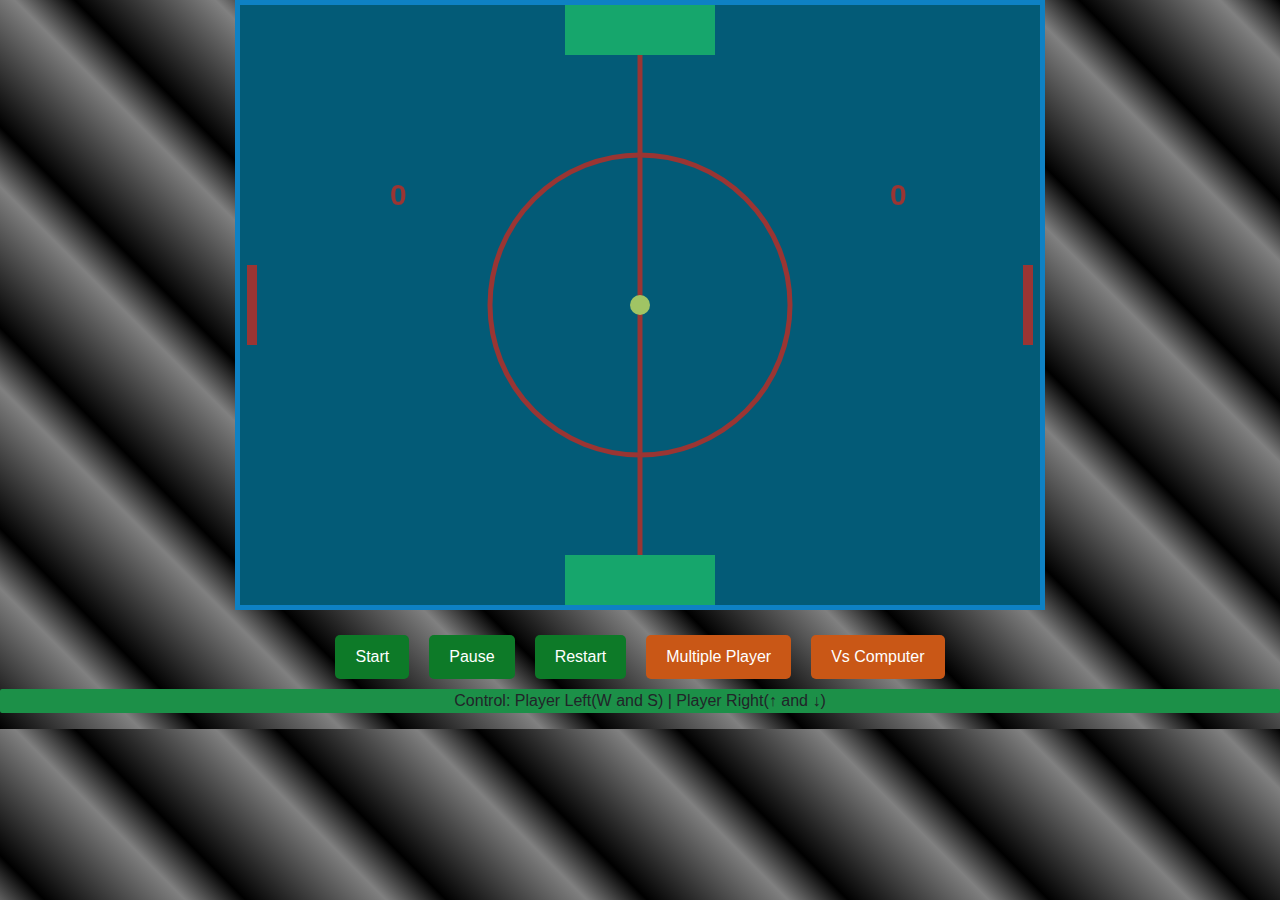
==== index.html @ d1a05158 "define some problems" ====
<!DOCTYPE html>
<html>
<head>
  <title>Ping Pong Game</title>
  <!-- Add the Bootstrap CSS file -->
<link rel="stylesheet" href="https://maxcdn.bootstrapcdn.com/bootstrap/4.0.0/css/bootstrap.min.css">

<!-- Add the Bootstrap JavaScript file -->


  <link rel="stylesheet" href="./css/styles.css">
  <style>
    canvas {
      border: 5px solid rgb(14, 129, 196);
    }
  </style>
</head>
<body>
  <div class="container">
  <canvas id="canvas" width="800" height="600"></canvas>
</div>
<div class="button">
  <button id="start-btn" class="btn">Start</button>
    <button id="pause-btn" class="btn">Pause</button>
    <button id="restart-btn" class="btn">Restart</button>
    <button id="multi-btn" class="btngame">Multiple Player</button>
    <button id="ai-btn" class="btngame">Vs Computer</button>
  </div>
 <p class="control">Control: Player Left(W and S) | Player Right(↑ and ↓)</p>
  <!-- Add a modal element with an ID -->
<div class="modal" tabindex="-1" role="dialog" id="message-modal">
  <div class="modal-dialog" role="document">
    <div class="modal-content">
      <div class="modal-body">
        <h5 id="message"></h5>
      </div>
      <div class="modal-footer">
        <button type="button" id="message-modal-close" class="btn btn-secondary" data-dismiss="modal">Close</button>
      </div>
    </div>
  </div>
</div>

  <script src="https://code.jquery.com/jquery-3.6.0.min.js"></script>
  <script src="https://maxcdn.bootstrapcdn.com/bootstrap/4.0.0/js/bootstrap.min.js"></script>
  <script src="./js/script.js"></script>
</body>
</html>
---- css/styles.css ----
body {
  background-color: grey; 
  background-image: repeating-linear-gradient(45deg,black,grey 7%, black 10%);
}
.container {
    display: flex;
    flex-direction: column;
    align-items: center;
    justify-content: center;
  }
  
  .button{
    display: flex;
    justify-content: center;
    margin-top: 15px;
  }
  
  .btn {
    background-color: #4caf50;
    border: none;
    color: white;
    padding: 10px 20px;
    text-align: center;
    text-decoration: none;
    display: inline-block;
    font-size: 16px;
    margin: 10px;
    cursor: pointer;
    border-radius: 5px;
  }

  
  .btn:hover {
    background-color: #3e8e41;
  }

  .btn {
    background-color: #0d7a28;
    border: none;
    color: white;
    padding: 10px 20px;
    text-align: center;
    text-decoration: none;
    display: inline-block;
    font-size: 16px;
    margin: 10px;
    cursor: pointer;
    border-radius: 5px;
  }

  .btngame {
    background-color: #c95716;
    border: none;
    color: white;
    padding: 10px 20px;
    text-align: center;
    text-decoration: none;
    display: inline-block;
    font-size: 16px;
    margin: 10px;
    cursor: pointer;
    border-radius: 5px;
  }
  
  .control {
      text-align: center;
      background-color: #1c9048;
      
      font-size: 16px;
      border-radius: 2px;
      justify-content: center;
           
  }
  
  canvas {
    background: #043355;
  }
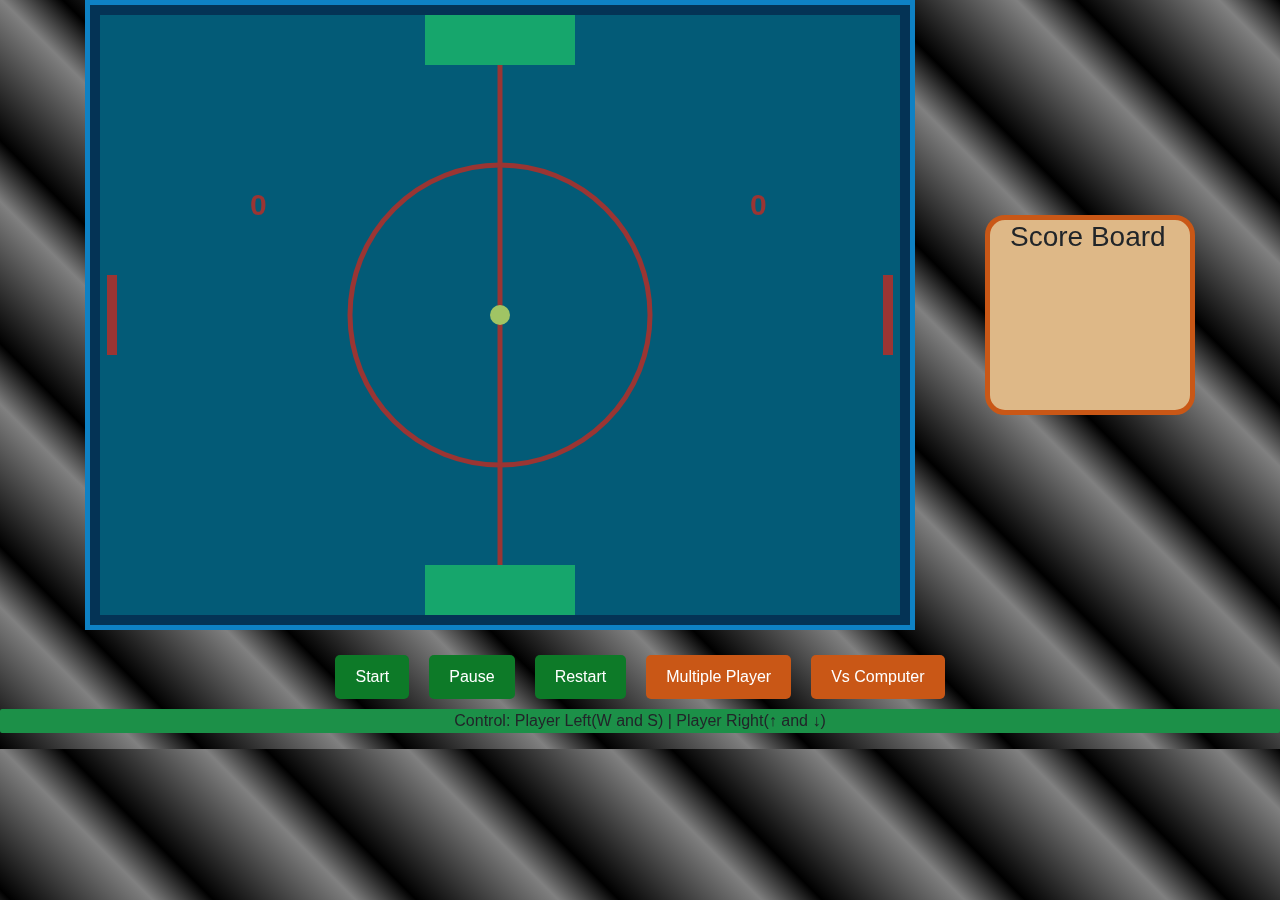
==== commit bdfa14fe: "final change. create a score board display messages when player scores." ====
--- a/index.html
+++ b/index.html
@@ -16,17 +16,25 @@
   </style>
 </head>
 <body>
-  <div class="container">
+<div class="container">
   <canvas id="canvas" width="800" height="600"></canvas>
+  <div class="scoreboard">
+    <h3>Score Board</h3>
+    <div id="leftplayer"></div>
+    <div id="rightplayer"></div>
+    <div id="messagedisplay"></div>
+  </div>
 </div>
+
 <div class="button">
   <button id="start-btn" class="btn">Start</button>
     <button id="pause-btn" class="btn">Pause</button>
     <button id="restart-btn" class="btn">Restart</button>
     <button id="multi-btn" class="btngame">Multiple Player</button>
     <button id="ai-btn" class="btngame">Vs Computer</button>
-  </div>
- <p class="control">Control: Player Left(W and S) | Player Right(↑ and ↓)</p>
+</div>
+ 
+<p class="control">Control: Player Left(W and S) | Player Right(↑ and ↓)</p>
   <!-- Add a modal element with an ID -->
 <div class="modal" tabindex="-1" role="dialog" id="message-modal">
   <div class="modal-dialog" role="document">
@@ -40,7 +48,6 @@
     </div>
   </div>
 </div>
-
   <script src="https://code.jquery.com/jquery-3.6.0.min.js"></script>
   <script src="https://maxcdn.bootstrapcdn.com/bootstrap/4.0.0/js/bootstrap.min.js"></script>
   <script src="./js/script.js"></script>
--- a/css/styles.css
+++ b/css/styles.css
@@ -3,19 +3,33 @@
   background-image: repeating-linear-gradient(45deg,black,grey 7%, black 10%);
 }
 .container {
-    display: flex;
-    flex-direction: column;
-    align-items: center;
-    justify-content: center;
+  display: flex;
+  flex-direction: row;
+  align-items: center;
   }
+
+canvas {
+  background: #043355;
+  margin-right: 70px;
+  padding: 10px;
+}
+
+.scoreboard {
+  background-color: burlywood;
+  width: 400px;
+  border-radius: 20px;
+  border: solid 5px #c95716;
+  height: 200px;
+  padding-left: 20px;
+}
   
-  .button{
+.button{
     display: flex;
     justify-content: center;
     margin-top: 15px;
   }
   
-  .btn {
+.btn {
     background-color: #4caf50;
     border: none;
     color: white;
@@ -30,11 +44,11 @@
   }
 
   
-  .btn:hover {
+.btn:hover {
     background-color: #3e8e41;
   }
-
-  .btn {
+  
+.btn {
     background-color: #0d7a28;
     border: none;
     color: white;
@@ -48,7 +62,7 @@
     border-radius: 5px;
   }
 
-  .btngame {
+.btngame {
     background-color: #c95716;
     border: none;
     color: white;
@@ -62,16 +76,14 @@
     border-radius: 5px;
   }
   
-  .control {
+.control {
       text-align: center;
-      background-color: #1c9048;
-      
+      background-color: #1c9048; 
       font-size: 16px;
       border-radius: 2px;
       justify-content: center;
            
   }
   
-  canvas {
-    background: #043355;
-  }+  
+  